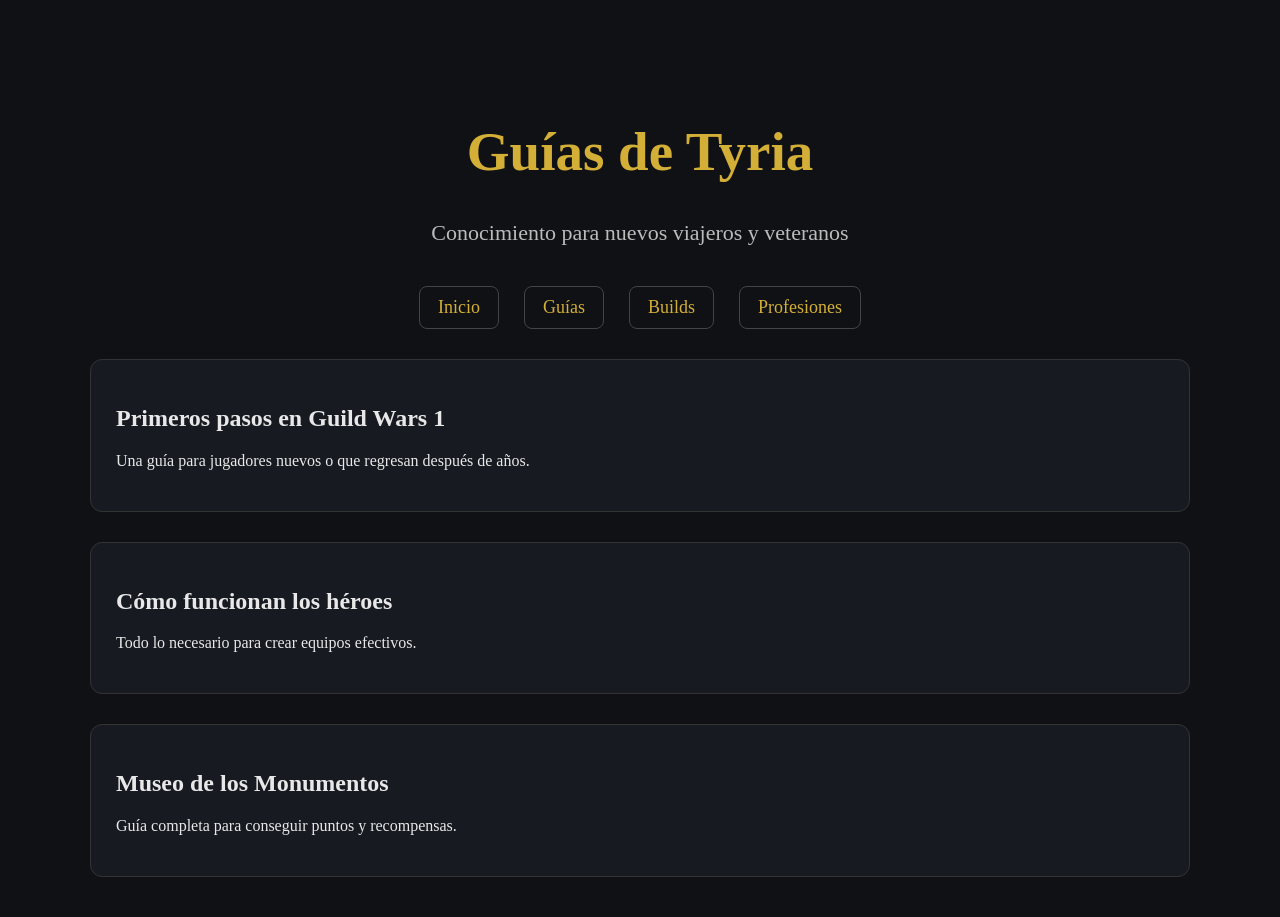
==== guias/index.html @ 3be8a3d4 "Create index.html" ====
<!DOCTYPE html>
<html lang="es">

<head>

<meta charset="UTF-8">
<meta name="viewport" content="width=device-width, initial-scale=1.0">

<title>Guías | Guild Wars España</title>

<link rel="stylesheet" href="../css/style.css">

</head>


<body>

<div class="container">


<h1 class="title">
Guías de Tyria
</h1>


<p class="subtitle">
Conocimiento para nuevos viajeros y veteranos
</p>


<nav class="nav">

<a href="../index.html">Inicio</a>
<a href="#">Guías</a>
<a href="#">Builds</a>
<a href="#">Profesiones</a>

</nav>



<div class="card">

<h2>Primeros pasos en Guild Wars 1</h2>

<p>
Una guía para jugadores nuevos o que regresan después de años.
</p>

</div>


<div class="card">

<h2>Cómo funcionan los héroes</h2>

<p>
Todo lo necesario para crear equipos efectivos.
</p>

</div>


<div class="card">

<h2>Museo de los Monumentos</h2>

<p>
Guía completa para conseguir puntos y recompensas.
</p>

</div>


</div>


</body>

</html>
---- css/style.css ----
body {
    margin: 0;
    background: #0f1115;
    color: #e8e8e8;
    font-family: Georgia, serif;
}

.container {
    max-width: 1100px;
    margin: auto;
    padding: 40px;
}

.title {
    color: #d4af37;
    font-size: 55px;
    text-align: center;
    margin-top: 80px;
}

.subtitle {
    text-align: center;
    font-size: 22px;
    color: #bbbbbb;
}

.card {
    background: #171a21;
    border: 1px solid #333;
    border-radius: 12px;
    padding: 25px;
    margin-top: 30px;
}
.nav {
    display: flex;
    justify-content: center;
    gap: 25px;
    margin-top: 40px;
}

.nav a {
    color: #d4af37;
    text-decoration: none;
    font-size: 18px;
    padding: 10px 18px;
    border: 1px solid #444;
    border-radius: 8px;
    transition: 0.3s;
}

.nav a:hover {
    background: #d4af37;
    color: #111;
}
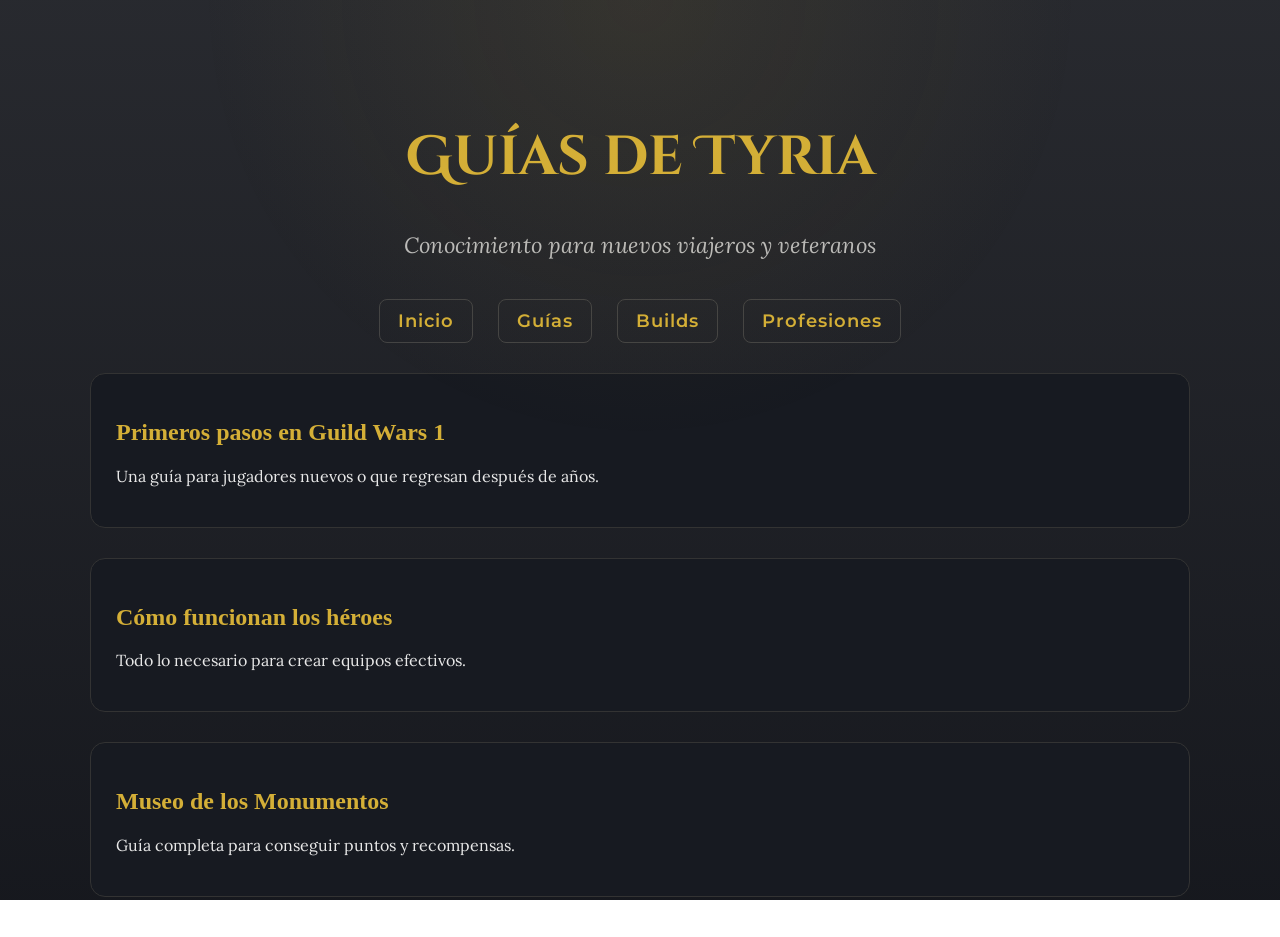
==== commit 98f13f54: "Update index.html" ====
--- a/guias/index.html
+++ b/guias/index.html
@@ -7,7 +7,14 @@
 <meta name="viewport" content="width=device-width, initial-scale=1.0">
 
 <title>Guías | Guild Wars España</title>
+<link rel="preconnect" href="https://fonts.googleapis.com">
 
+<link rel="preconnect" href="https://fonts.gstatic.com" crossorigin>
+
+<link href="https://fonts.googleapis.com/css2?family=Cinzel+Decorative:wght@400;700&family=Lora:wght@400;500;600;700&family=Montserrat:wght@400;500;600;700&display=swap" rel="stylesheet">
+
+
+<link rel="stylesheet" href="../css/style.css">
 <link rel="stylesheet" href="../css/style.css">
 
 </head>
--- a/css/style.css
+++ b/css/style.css
@@ -1,8 +1,18 @@
 body {
     margin: 0;
-    background: #0f1115;
+    background:
+        linear-gradient(
+            rgba(10, 12, 18, 0.88),
+            rgba(10, 12, 18, 0.95)
+        ),
+        url("../images/background.jpg");
+
+    background-size: cover;
+    background-attachment: fixed;
+    background-position: center;
+
     color: #e8e8e8;
-    font-family: Georgia, serif;
+    font-family: 'Lora', serif;
 }
 
 .container {
@@ -52,3 +62,115 @@
     background: #d4af37;
     color: #111;
 }
+.header {
+    text-align: center;
+    padding: 30px 0;
+    border-bottom: 1px solid #333;
+    margin-bottom: 40px;
+}
+
+.logo {
+    font-size: 38px;
+    color: #d4af37;
+    letter-spacing: 3px;
+}
+
+.tagline {
+    color: #aaa;
+    font-style: italic;
+    margin-top: 10px;
+}
+.cards {
+
+    display: grid;
+    grid-template-columns: repeat(auto-fit, minmax(260px, 1fr));
+    gap: 25px;
+    margin-top: 50px;
+
+}
+
+
+.card {
+
+    background: #171a21;
+    border: 1px solid #333;
+    border-radius: 15px;
+    padding: 25px;
+    transition: 0.3s;
+
+}
+
+
+.card:hover {
+
+    transform: translateY(-5px);
+    border-color: #d4af37;
+
+}
+
+
+.card h2 {
+
+    color: #d4af37;
+
+}
+body::before {
+    content: "";
+    position: fixed;
+    inset: 0;
+
+    background:
+        radial-gradient(
+            circle at top,
+            rgba(212,175,55,0.08),
+            transparent 40%
+        );
+
+    pointer-events: none;
+}
+.logo {
+
+    font-family: 'Cinzel Decorative', serif;
+    font-weight: 700;
+    letter-spacing: 4px;
+
+}
+
+
+.title {
+
+    font-family: 'Cinzel Decorative', serif;
+    font-weight: 700;
+
+}
+
+
+.subtitle {
+
+    font-family: 'Lora', serif;
+    font-style: italic;
+
+}
+
+
+.nav a {
+
+    font-family: 'Montserrat', sans-serif;
+    font-weight: 600;
+    letter-spacing: 1px;
+
+}
+
+
+.card h2 {
+
+    font-family: 'Cinzel', serif;
+
+}
+
+
+.card p {
+
+    font-family: 'Lora', serif;
+
+}
--- a/css/style.css
+++ b/css/style.css
@@ -1,8 +1,18 @@
 body {
     margin: 0;
-    background: #0f1115;
+    background:
+        linear-gradient(
+            rgba(10, 12, 18, 0.88),
+            rgba(10, 12, 18, 0.95)
+        ),
+        url("../images/background.jpg");
+
+    background-size: cover;
+    background-attachment: fixed;
+    background-position: center;
+
     color: #e8e8e8;
-    font-family: Georgia, serif;
+    font-family: 'Lora', serif;
 }
 
 .container {
@@ -52,3 +62,115 @@
     background: #d4af37;
     color: #111;
 }
+.header {
+    text-align: center;
+    padding: 30px 0;
+    border-bottom: 1px solid #333;
+    margin-bottom: 40px;
+}
+
+.logo {
+    font-size: 38px;
+    color: #d4af37;
+    letter-spacing: 3px;
+}
+
+.tagline {
+    color: #aaa;
+    font-style: italic;
+    margin-top: 10px;
+}
+.cards {
+
+    display: grid;
+    grid-template-columns: repeat(auto-fit, minmax(260px, 1fr));
+    gap: 25px;
+    margin-top: 50px;
+
+}
+
+
+.card {
+
+    background: #171a21;
+    border: 1px solid #333;
+    border-radius: 15px;
+    padding: 25px;
+    transition: 0.3s;
+
+}
+
+
+.card:hover {
+
+    transform: translateY(-5px);
+    border-color: #d4af37;
+
+}
+
+
+.card h2 {
+
+    color: #d4af37;
+
+}
+body::before {
+    content: "";
+    position: fixed;
+    inset: 0;
+
+    background:
+        radial-gradient(
+            circle at top,
+            rgba(212,175,55,0.08),
+            transparent 40%
+        );
+
+    pointer-events: none;
+}
+.logo {
+
+    font-family: 'Cinzel Decorative', serif;
+    font-weight: 700;
+    letter-spacing: 4px;
+
+}
+
+
+.title {
+
+    font-family: 'Cinzel Decorative', serif;
+    font-weight: 700;
+
+}
+
+
+.subtitle {
+
+    font-family: 'Lora', serif;
+    font-style: italic;
+
+}
+
+
+.nav a {
+
+    font-family: 'Montserrat', sans-serif;
+    font-weight: 600;
+    letter-spacing: 1px;
+
+}
+
+
+.card h2 {
+
+    font-family: 'Cinzel', serif;
+
+}
+
+
+.card p {
+
+    font-family: 'Lora', serif;
+
+}
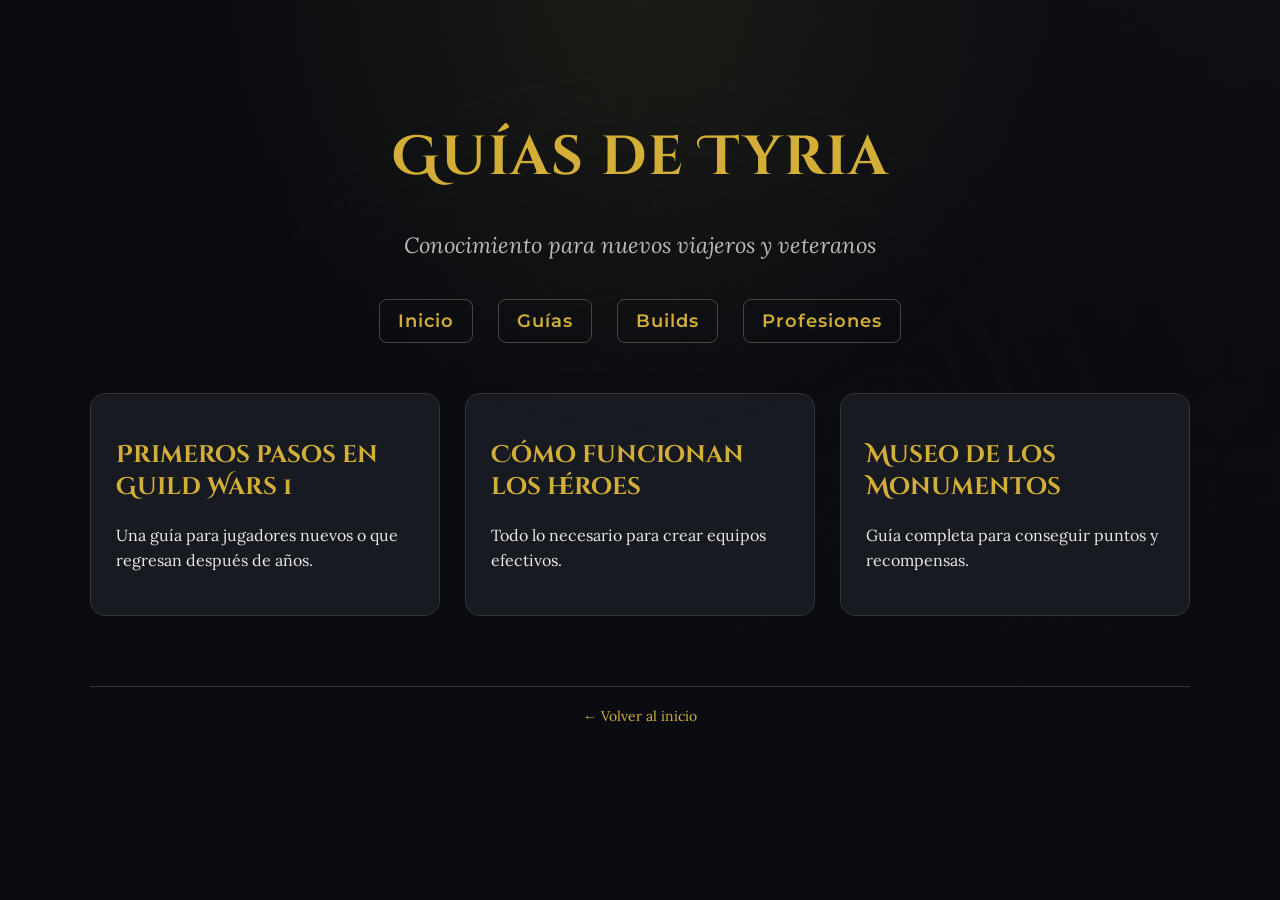
==== commit 2622ad4c: "Update 1" ====
--- a/guias/index.html
+++ b/guias/index.html
@@ -2,86 +2,56 @@
 <html lang="es">
 
 <head>
-
 <meta charset="UTF-8">
 <meta name="viewport" content="width=device-width, initial-scale=1.0">
+<meta name="description" content="Guías de Guild Wars 1: primeros pasos, héroes, museo de los monumentos y más.">
 
-<title>Guías | Guild Wars España</title>
+<title>Guías | El Códice de Tyria</title>
+
 <link rel="preconnect" href="https://fonts.googleapis.com">
-
 <link rel="preconnect" href="https://fonts.gstatic.com" crossorigin>
-
 <link href="https://fonts.googleapis.com/css2?family=Cinzel+Decorative:wght@400;700&family=Lora:wght@400;500;600;700&family=Montserrat:wght@400;500;600;700&display=swap" rel="stylesheet">
 
-
 <link rel="stylesheet" href="../css/style.css">
-<link rel="stylesheet" href="../css/style.css">
-
 </head>
 
-
 <body>
-
 <div class="container">
 
+    <h1 class="title">Guías de Tyria</h1>
+    <p class="subtitle">Conocimiento para nuevos viajeros y veteranos</p>
 
-<h1 class="title">
-Guías de Tyria
-</h1>
+    <nav class="nav">
+        <a href="../index.html">Inicio</a>
+        <a href="index.html">Guías</a>
+        <a href="#">Builds</a>
+        <a href="#">Profesiones</a>
+    </nav>
 
+    <section class="cards">
 
-<p class="subtitle">
-Conocimiento para nuevos viajeros y veteranos
-</p>
+        <div class="card">
+            <h2>Primeros pasos en Guild Wars 1</h2>
+            <p>Una guía para jugadores nuevos o que regresan después de años.</p>
+        </div>
 
+        <div class="card">
+            <h2>Cómo funcionan los héroes</h2>
+            <p>Todo lo necesario para crear equipos efectivos.</p>
+        </div>
 
-<nav class="nav">
+        <div class="card">
+            <h2>Museo de los Monumentos</h2>
+            <p>Guía completa para conseguir puntos y recompensas.</p>
+        </div>
 
-<a href="../index.html">Inicio</a>
-<a href="#">Guías</a>
-<a href="#">Builds</a>
-<a href="#">Profesiones</a>
+    </section>
 
-</nav>
-
-
-
-<div class="card">
-
-<h2>Primeros pasos en Guild Wars 1</h2>
-
-<p>
-Una guía para jugadores nuevos o que regresan después de años.
-</p>
+    <footer class="footer">
+        <a href="../index.html" style="color:#d4af37; text-decoration:none;">&larr; Volver al inicio</a>
+    </footer>
 
 </div>
-
-
-<div class="card">
-
-<h2>Cómo funcionan los héroes</h2>
-
-<p>
-Todo lo necesario para crear equipos efectivos.
-</p>
-
-</div>
-
-
-<div class="card">
-
-<h2>Museo de los Monumentos</h2>
-
-<p>
-Guía completa para conseguir puntos y recompensas.
-</p>
-
-</div>
-
-
-</div>
-
-
 </body>
 
 </html>
--- a/css/style.css
+++ b/css/style.css
@@ -1,3 +1,8 @@
+/* ==========================================================
+   El Códice de Tyria — hoja de estilos
+   ========================================================== */
+
+/* ---------- Base ---------- */
 body {
     margin: 0;
     background:
@@ -15,35 +20,71 @@
     font-family: 'Lora', serif;
 }
 
+body::before {
+    content: "";
+    position: fixed;
+    inset: 0;
+    background:
+        radial-gradient(
+            circle at top,
+            rgba(212, 175, 55, 0.08),
+            transparent 40%
+        );
+    pointer-events: none;
+}
+
 .container {
     max-width: 1100px;
     margin: auto;
     padding: 40px;
 }
 
+/* ---------- Cabecera ---------- */
+.header {
+    text-align: center;
+    padding: 30px 0;
+    border-bottom: 1px solid #333;
+    margin-bottom: 40px;
+}
+
+.logo {
+    font-size: 38px;
+    color: #d4af37;
+    letter-spacing: 4px;
+    font-family: 'Cinzel Decorative', serif;
+    font-weight: 700;
+}
+
+.tagline {
+    color: #aaa;
+    font-style: italic;
+    margin-top: 10px;
+}
+
+/* ---------- Títulos ---------- */
 .title {
     color: #d4af37;
     font-size: 55px;
     text-align: center;
     margin-top: 80px;
+    letter-spacing: 2px;
+    font-family: 'Cinzel Decorative', serif;
+    font-weight: 700;
 }
 
 .subtitle {
     text-align: center;
     font-size: 22px;
     color: #bbbbbb;
-}
-
-.card {
-    background: #171a21;
-    border: 1px solid #333;
-    border-radius: 12px;
-    padding: 25px;
-    margin-top: 30px;
-}
+    font-family: 'Lora', serif;
+    font-style: italic;
+}
+
+/* ---------- Navegación ---------- */
 .nav {
     display: flex;
     justify-content: center;
+    flex-wrap: wrap;
     gap: 25px;
     margin-top: 40px;
 }
@@ -56,121 +97,128 @@
     border: 1px solid #444;
     border-radius: 8px;
     transition: 0.3s;
+    font-family: 'Montserrat', sans-serif;
+    font-weight: 600;
+    letter-spacing: 1px;
 }
 
 .nav a:hover {
     background: #d4af37;
     color: #111;
 }
-.header {
-    text-align: center;
-    padding: 30px 0;
-    border-bottom: 1px solid #333;
-    margin-bottom: 40px;
-}
-
-.logo {
-    font-size: 38px;
-    color: #d4af37;
-    letter-spacing: 3px;
-}
-
-.tagline {
-    color: #aaa;
-    font-style: italic;
-    margin-top: 10px;
-}
+
+/* ---------- Tarjetas de contenido ---------- */
 .cards {
-
     display: grid;
     grid-template-columns: repeat(auto-fit, minmax(260px, 1fr));
     gap: 25px;
     margin-top: 50px;
-
-}
-
+}
 
 .card {
-
     background: #171a21;
     border: 1px solid #333;
     border-radius: 15px;
     padding: 25px;
     transition: 0.3s;
-
-}
-
+}
 
 .card:hover {
-
     transform: translateY(-5px);
     border-color: #d4af37;
-
-}
-
+}
 
 .card h2 {
-
-    color: #d4af37;
-
-}
-body::before {
-    content: "";
-    position: fixed;
-    inset: 0;
-
-    background:
-        radial-gradient(
-            circle at top,
-            rgba(212,175,55,0.08),
-            transparent 40%
-        );
-
-    pointer-events: none;
-}
-.logo {
-
-    font-family: 'Cinzel Decorative', serif;
-    font-weight: 700;
-    letter-spacing: 4px;
-
-}
-
-
-.title {
-
-    font-family: 'Cinzel Decorative', serif;
-    font-weight: 700;
-
-}
-
-
-.subtitle {
-
-    font-family: 'Lora', serif;
-    font-style: italic;
-
-}
-
-
-.nav a {
-
-    font-family: 'Montserrat', sans-serif;
-    font-weight: 600;
-    letter-spacing: 1px;
-
-}
-
-
-.card h2 {
-
-    font-family: 'Cinzel', serif;
-
-}
-
+    color: #d4af37;
+    font-family: 'Cinzel Decorative', serif;
+}
 
 .card p {
-
-    font-family: 'Lora', serif;
-
-}
+    font-family: 'Lora', serif;
+    line-height: 1.6;
+}
+
+/* ---------- Tarjetas de campaña (imagen arriba, texto debajo) ---------- */
+.card-wrapper {
+    display: flex;
+    flex-direction: column;
+    background: #171a21;
+    border: 1px solid rgba(212, 175, 55, 0.5);
+    border-radius: 15px;
+    overflow: hidden;
+    box-shadow: 0 10px 30px rgba(0, 0, 0, 0.5);
+    transition: 0.3s;
+}
+
+.card-wrapper:hover {
+    transform: translateY(-5px);
+    border-color: #d4af37;
+}
+
+.card-img {
+    width: 100%;
+    height: 200px;
+    object-fit: cover;
+    display: block;
+}
+
+.card-text {
+    padding: 22px 25px 28px;
+}
+
+.card-heading {
+    color: #d4af37;
+    font-family: 'Cinzel Decorative', serif;
+    font-size: 22px;
+    margin: 0 0 12px 0;
+}
+
+.card-para {
+    color: #ddd;
+    font-family: 'Lora', serif;
+    line-height: 1.6;
+    margin: 0;
+}
+
+.text-shadow {
+    text-shadow: 0 2px 6px rgba(0, 0, 0, 0.6);
+}
+
+/* ---------- Pie de página ---------- */
+.footer {
+    text-align: center;
+    color: #777;
+    font-size: 14px;
+    margin-top: 70px;
+    padding-top: 20px;
+    border-top: 1px solid #333;
+}
+
+/* ---------- Responsive ---------- */
+@media (max-width: 600px) {
+    .title {
+        font-size: 36px;
+        margin-top: 40px;
+    }
+
+    .subtitle {
+        font-size: 18px;
+    }
+
+    .logo {
+        font-size: 28px;
+    }
+
+    .nav {
+        gap: 12px;
+    }
+
+    .nav a {
+        font-size: 15px;
+        padding: 8px 12px;
+    }
+
+    .card-img {
+        height: 160px;
+    }
+}
